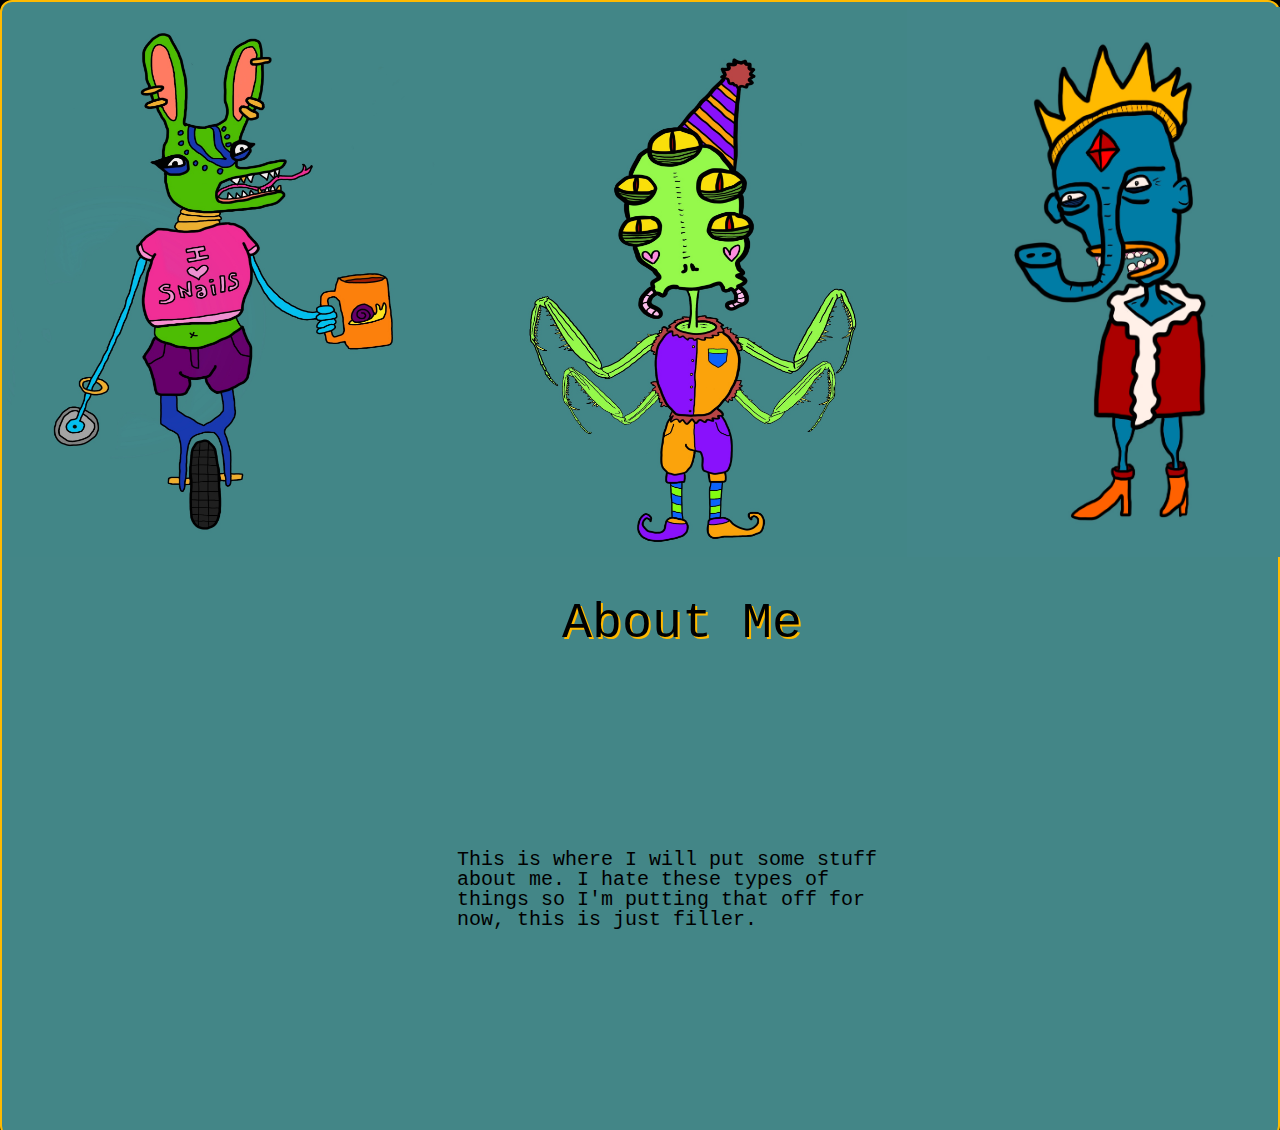
==== about.html @ f8463104 "added images and base content and styles" ====
<!DOCTYPE html>
<html lang="en">
<head>
  <meta charset="UTF-8">
  <meta http-equiv="X-UA-Compatible" content="IE=edge">
  <meta name="viewport" content="width=device-width, initial-scale=1.0">
  <link rel="stylesheet" href="./about-styles.css">
  <link rel="stylesheet" href="./reset.css">
  <title>About Me</title>
</head>

<body>

  <div class="main-container">

    <div class="image-left">
      <img src="myDrawing3.jpeg" alt="I sure love snails" width="450px" height="550px">
    </div>

    <div class="image-middle">
      <img src="myDrawing4.jpeg" alt="I sure love snails" width="450px" height="550px">
    </div>

    <div class="image-right">
      <img src="myDrawing5.jpeg" alt="I sure love snails" width="450x" height="550px">
    </div>
      
    <div class="header">
      <h1>About Me</h1>
    </div>  

    <div class="short-and-sweet">
      <p>
        This is where I will put some stuff about me. I hate these types of things so I'm putting that off for now, this is just filler.
      </p>
    </div>

    


  </div>
</body>

</html>
---- about-styles.css ----
body{
  background-color: black;
}

.main-container{
  display: grid;
  background-color: #438687;
  font-family: 'Roboto Mono', monospace;
  font-size: 50px;
  border: 2px solid #ffba00;
  border-radius: 12px;
  padding: 5px;
}

h1{
  text-shadow: 2px 2px #ffba00;
}

@media (min-width: 576px) {
  .main-container {
    grid-template-columns: 1fr 1fr 1fr;
    grid-template-rows: 2fr 1fr 1fr;
    grid-template-areas: 
      "snail bug elephant"
      "..... header ....."
      "..... about ......"
    ;
  }
}

@media (max-width: 575px) {
  .main-container {
    padding: 0px 15px 15px 0px;
    grid-template-columns: 1fr;
    grid-template-areas: 
      "elephant"
      "header"
      "about"
      "snail"
    ;
  }
  div.image-middle{
    display: none;
  }
  nav ul {
    display: flex;
    justify-content: space-evenly;
  }
}


.image-left{
  grid-area: snail;
}

.image-middle{
  grid-area: bug;
}

.image-right{
  grid-area: elephant;
}

.header{
  grid-area: header;
  display: flex;
  align-content: center;
  justify-content: center;
  padding-top: 30px;
}

.short-and-sweet{
  grid-area: about;
  font-size: 20px;
}
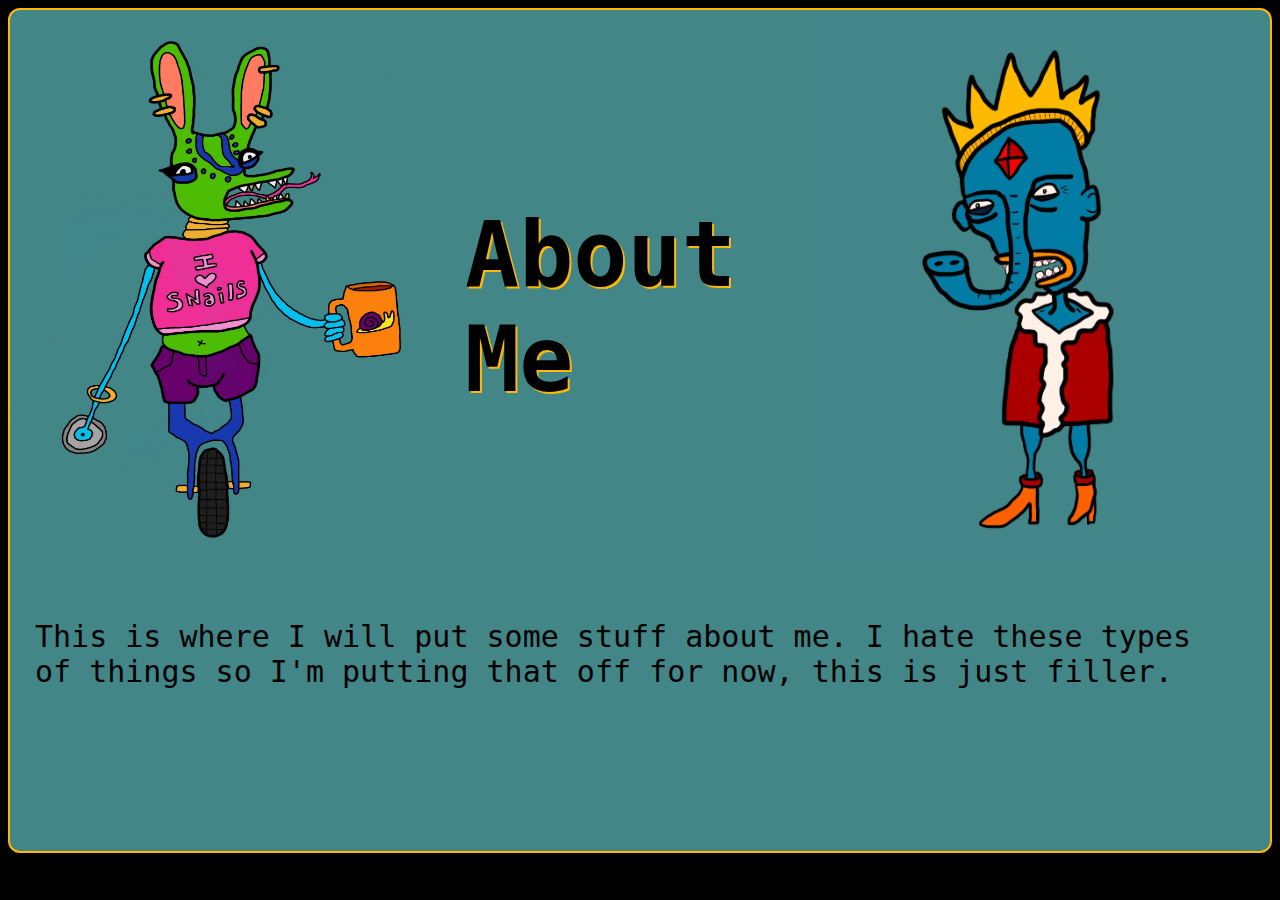
==== commit 44716c7c: "updated styles for about" ====
--- a/about.html
+++ b/about.html
@@ -5,7 +5,6 @@
   <meta http-equiv="X-UA-Compatible" content="IE=edge">
   <meta name="viewport" content="width=device-width, initial-scale=1.0">
   <link rel="stylesheet" href="./about-styles.css">
-  <link rel="stylesheet" href="./reset.css">
   <title>About Me</title>
 </head>
 
@@ -17,12 +16,8 @@
       <img src="myDrawing3.jpeg" alt="I sure love snails" width="450px" height="550px">
     </div>
 
-    <div class="image-middle">
-      <img src="myDrawing4.jpeg" alt="I sure love snails" width="450px" height="550px">
-    </div>
-
     <div class="image-right">
-      <img src="myDrawing5.jpeg" alt="I sure love snails" width="450x" height="550px">
+      <img src="myDrawing5.jpeg" alt="Rhubarb the Elephant Boy" width="450px" height="550px">
     </div>
       
     <div class="header">
--- a/about-styles.css
+++ b/about-styles.css
@@ -6,7 +6,6 @@
   display: grid;
   background-color: #438687;
   font-family: 'Roboto Mono', monospace;
-  font-size: 50px;
   border: 2px solid #ffba00;
   border-radius: 12px;
   padding: 5px;
@@ -14,23 +13,26 @@
 
 h1{
   text-shadow: 2px 2px #ffba00;
+  font-size: 90px;
+  display: flex;
+  justify-content: center;
+  align-items: center;
 }
 
 @media (min-width: 576px) {
   .main-container {
     grid-template-columns: 1fr 1fr 1fr;
-    grid-template-rows: 2fr 1fr 1fr;
+    grid-template-rows: 2fr 1fr;
     grid-template-areas: 
-      "snail bug elephant"
-      "..... header ....."
-      "..... about ......"
+      "snail header elephant"
+      "about about about"
     ;
   }
 }
 
 @media (max-width: 575px) {
   .main-container {
-    padding: 0px 15px 15px 0px;
+    padding: 10px 15px 15px 10px;
     grid-template-columns: 1fr;
     grid-template-areas: 
       "elephant"
@@ -71,5 +73,6 @@
 
 .short-and-sweet{
   grid-area: about;
-  font-size: 20px;
+  font-size: 30px;
+  padding: 20px;
 }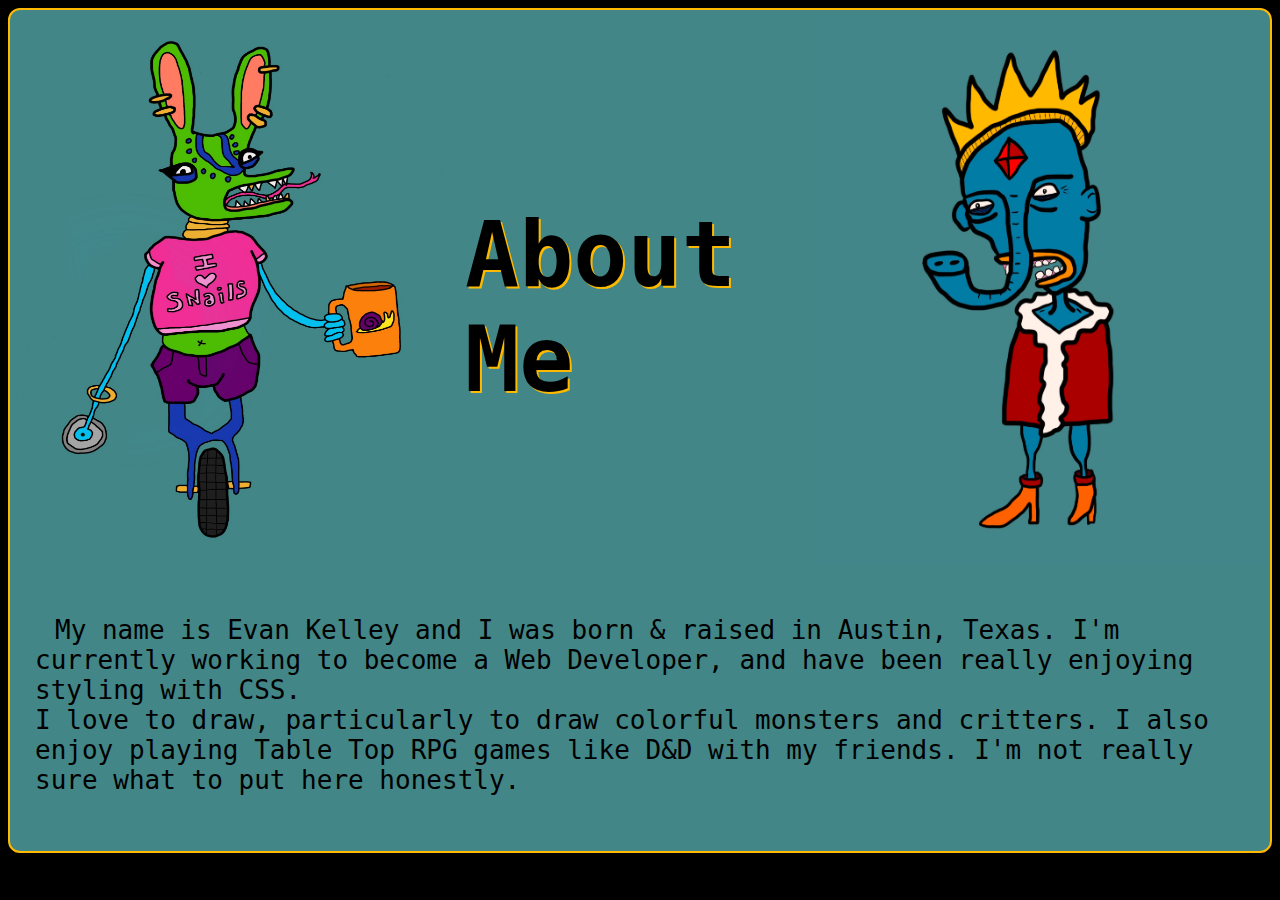
==== commit f3d81592: "added about me content and more styles" ====
--- a/about.html
+++ b/about.html
@@ -26,12 +26,9 @@
 
     <div class="short-and-sweet">
       <p>
-        This is where I will put some stuff about me. I hate these types of things so I'm putting that off for now, this is just filler.
+        My name is Evan Kelley and I was born & raised in Austin, Texas. I'm currently working to become a Web Developer, and have been really enjoying styling with CSS. <br> I love to draw, particularly to draw colorful monsters and critters. I also enjoy playing Table Top RPG games like D&D with my friends. I'm not really sure what to put here honestly.
       </p>
     </div>
-
-    
-
 
   </div>
 </body>
--- a/about-styles.css
+++ b/about-styles.css
@@ -73,6 +73,7 @@
 
 .short-and-sweet{
   grid-area: about;
-  font-size: 30px;
+  font-size: 26px;
   padding: 20px;
+  text-indent: 20px;
 }